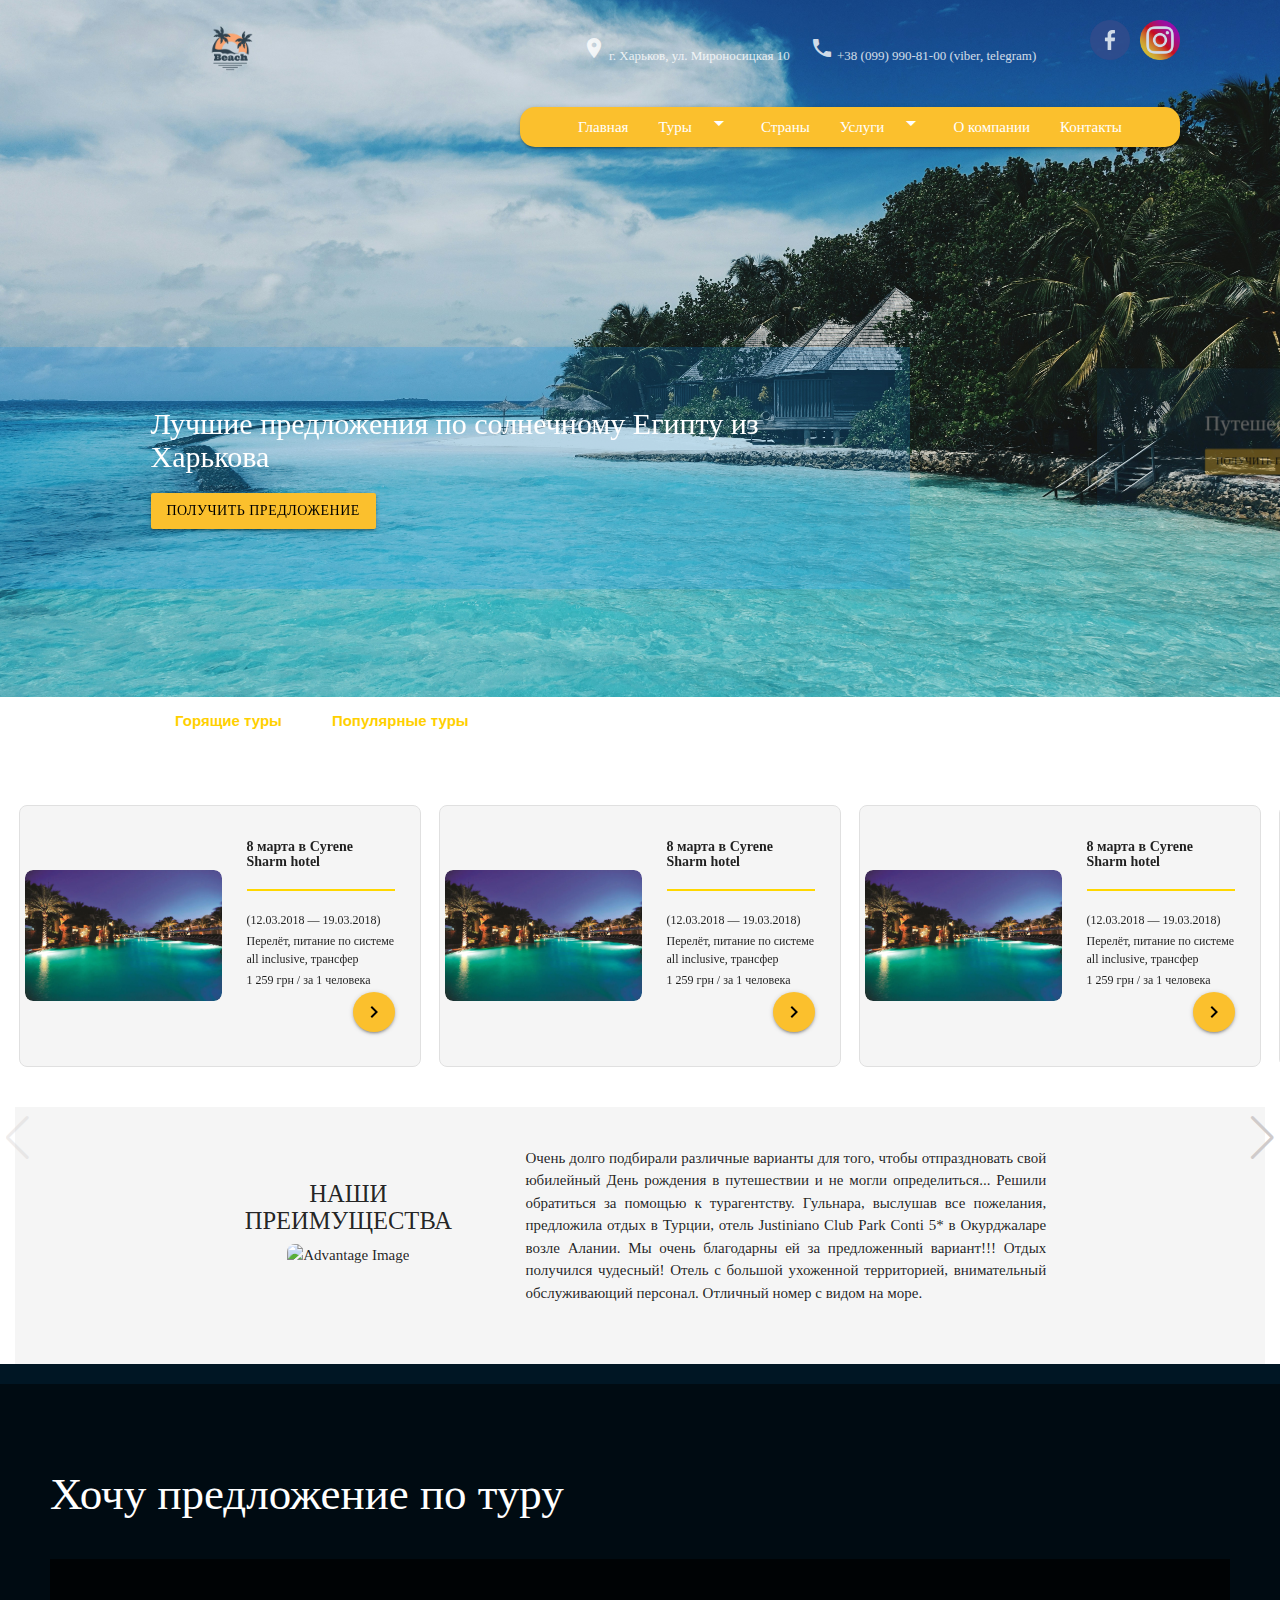
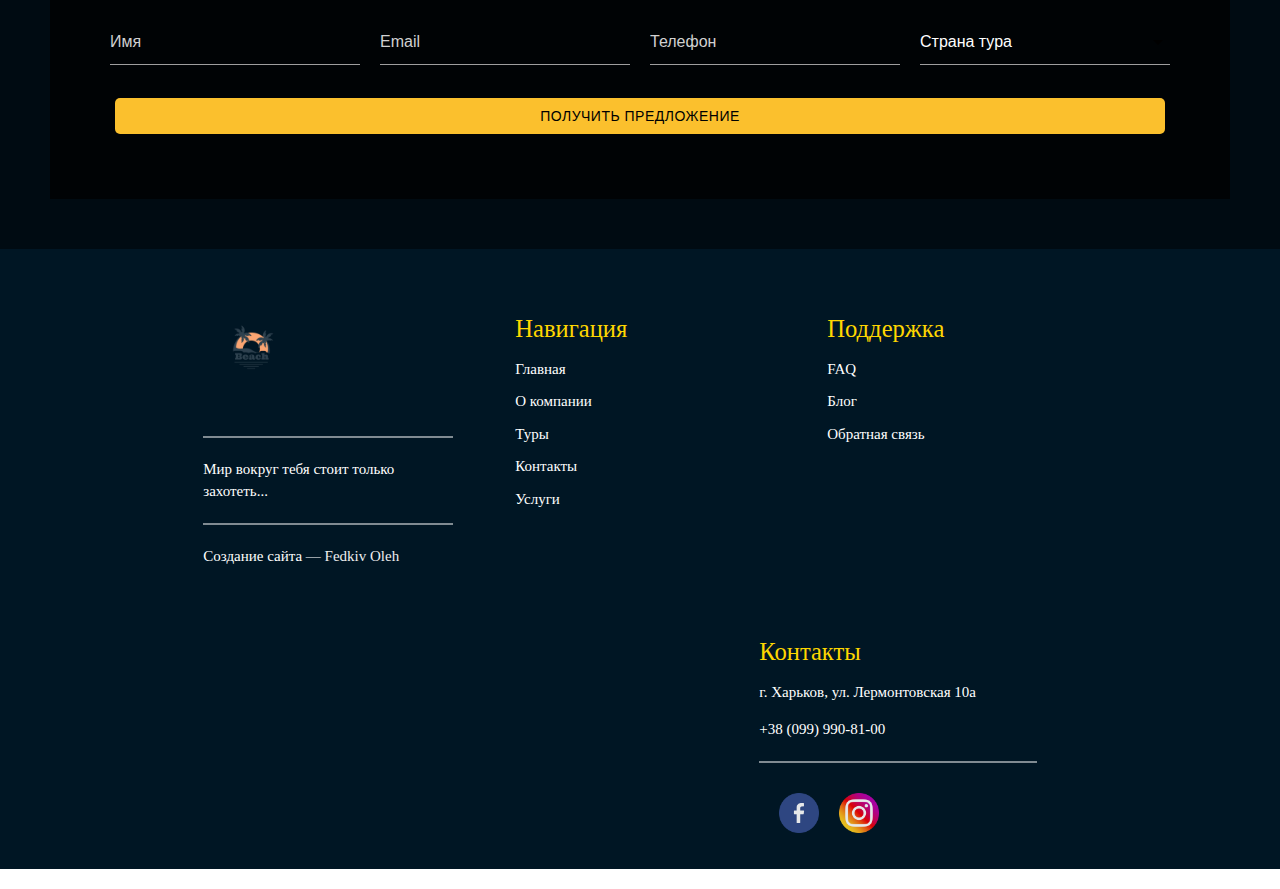
==== index.html @ 90dfb407 "Add files via upload" ====
<!DOCTYPE html>
<html lang="uk">

<head>
    <meta charset="UTF-8">
    <meta name="viewport" content="width=device-width, initial-scale=1.0">
    <title>Кураж Тур</title>
    <link href="https://fonts.googleapis.com/icon?family=Material+Icons" rel="stylesheet">
    <link href="https://cdnjs.cloudflare.com/ajax/libs/materialize/1.0.0/css/materialize.min.css" rel="stylesheet">
    <link rel="stylesheet" href="https://unpkg.com/swiper/swiper-bundle.min.css" />
    <link rel="stylesheet" href="./css/style.css">
</head>

<body>

    <header>
        <div class="containerTop">
            <div class="logoBeach">
                <img src="./img/beach-logo-template.png" alt="Кураж Тур" class="responsive-img">
            </div>
            <div class="containerContact">
                <div class="contact-info">
                    <p><i class="material-icons">location_on</i> г. Харьков, ул. Мироносицкая 10</p>
                    <p><i class="material-icons">phone</i> +38 (099) 990-81-00 (viber, telegram)</p>
                </div>
                <div class="social-icons">
                    <a href="#"><img src="./img/icon/facebook (2).png" alt="Facebook" class="responsive-img"></a>
                    <a href="#"><img src="./img/icon/social.png" alt="Instagram" class="responsive-img"></a>
                </div>
            </div>
        </div>

        <div class="navContainer">
            <nav class="yellow darken-2 navIn">
                <div class="ContainerSidenav">
                    <a href="#" data-target="mobile-demo" class="sidenav-trigger"><i class="material-icons">menu</i></a>
                    <ul class="right hide-on-med-and-down">
                        <li><a href="#">Главная</a></li>
                        <li>
                            <a class="dropdown-trigger" href="#" data-target="toursDropdown">Туры<i class="material-icons right">arrow_drop_down</i></a>
                            <ul id="toursDropdown" class="dropdown-content">
                                <li><a href="#">Горящие туры</a></li>
                                <li><a href="#">Поиск тура</a></li>
                                <li><a href="#">Туры по Украине</a></li>
                                <li><a href="#">Экскурсионные туры</a></li>
                                <li><a href="#">Week end туры</a></li>
                            </ul>
                        </li>
                        <li><a href="#">Страны</a></li>
                        <li>
                            <a class="dropdown-trigger" href="#" data-target="servicesDropdown">Услуги<i class="material-icons right">arrow_drop_down</i></a>
                            <ul id="servicesDropdown" class="dropdown-content">
                                <li><a href="#">Авиабилеты</a></li>
                                <li><a href="#">Визовая поддержка</a></li>
                                <li><a href="#">Индивидуальный трансфер</a></li>
                                <li><a href="#">Подарочные сертификаты</a></li>
                                <li><a href="#">Бронирование отелей и апартаментов</a></li>
                                <li><a href="#">Как забронировать и оплатить тур</a></li>
                            </ul>
                        </li>
                        <li><a href="#">О компании</a></li>
                        <li><a href="#">Контакты</a></li>
                    </ul>
                </div>
            </nav>
            <ul class="sidenav" id="mobile-demo">
                <li><a href="#">Главная</a></li>
                <li>
                    <a class="dropdown-trigger" href="#" data-target="toursDropdownMobile">Туры<i class="material-icons right">arrow_drop_down</i></a>
                    <ul id="toursDropdownMobile" class="dropdown-content">
                        <li><a href="#">Горящие туры</a></li>
                        <li><a href="#">Поиск тура</a></li>
                        <li><a href="#">Туры по Украине</a></li>
                        <li><a href="#">Экскурсионные туры</a></li>
                        <li><a href="#">Week end туры</a></li>
                    </ul>
                </li>
                <li><a href="#">Страны</a></li>
                <li>
                    <a class="dropdown-trigger" href="#" data-target="servicesDropdownMobile">Услуги<i class="material-icons right">arrow_drop_down</i></a>
                    <ul id="servicesDropdownMobile" class="dropdown-content">
                        <li><a href="#">Авиабилеты</a></li>
                        <li><a href="#">Визовая поддержка</a></li>
                        <li><a href="#">Индивидуальный трансфер</a></li>
                        <li><a href="#">Подарочные сертификаты</a></li>
                        <li><a href="#">Бронирование отелей и апартаментов</a></li>
                        <li><a href="#">Как забронировать и оплатить тур</a></li>
                    </ul>
                </li>
                <li><a href="#">О компании</a></li>
                <li><a href="#">Контакты</a></li>
            </ul>
        </div>

        <!-- Карусель -->
        <div class="carousel carousel-slider center carouselCont">
            <div class="carousel-fixed-item center"></div>
            <div class="carousel-item" href="#one!">
                <div class="hero start-align">
                    <div class="heroIn container">
                        <h1>Лучшие предложения по солнечному Египту из Харькова</h1>
                        <a class="btn waves-effect yellow darken-2">Получить предложение</a>
                    </div>
                </div>
            </div>
            <div class="carousel-item" href="#two!">
                <div class="hero start-align">
                    <div class="heroIn container">
                        <h1>Путешествия по всему миру с комфортом</h1>
                        <a class="btn waves-effect yellow darken-2">Получить предложение</a>
                    </div>
                </div>
            </div>
            <div class="carousel-item" href="#three!">
                <div class="hero start-align">
                    <div class="heroIn container">
                        <h1>Найди свое идеальное путешествие</h1>
                        <a class="btn waves-effect yellow darken-2">Получить предложение</a>
                    </div>
                </div>
            </div>
        </div>
    </header>

    <main class="my-5">
        <!-- Секция туров -->
        <section class="tours">
            <div class="tabs center-align mb-4 tabsCont">
                <button class="btnTours">Горящие туры</button>
                <button class="btnTours">Популярные туры</button>
            </div>
            <div class="swiper-container">
                <div class="swiper-wrapper">
                    <!-- Слайд 1 -->
                    <div class="swiper-slide">
                        <div class="card horizontal">
                            <div class="card-image">
                                <img src="./img/w3000h1995x0y5-817de6ad.webp" alt="Tour Image">
                            </div>
                            <div class="card-stacked">
                                <div class="card-content">
                                    <span class="card-title">
                                        <h5>8 марта в Cyrene Sharm hotel</h5>
                                    </span>
                                    <hr>
                                    <p>(12.03.2018 — 19.03.2018)</p>
                                    <p>Перелёт, питание по системе all inclusive, трансфер</p>
                                    <p>1 259 грн / за 1 человека</p>
                                    <div class="chevronRightClass">
                                        <button class="btn yellow darken-2 chevronRight"><i class="material-icons">chevron_right</i></button>
                                    </div>
                                </div>
                            </div>
                        </div>
                    </div>
                    <!-- Слайд 2 -->
                    <div class="swiper-slide">
                        <div class="card horizontal">
                            <div class="card-image">
                                <img src="./img/w3000h1995x0y5-817de6ad.webp" alt="Tour Image">
                            </div>
                            <div class="card-stacked">
                                <div class="card-content">
                                    <span class="card-title">
                                        <h5>8 марта в Cyrene Sharm hotel</h5>
                                    </span>
                                    <hr>
                                    <p>(12.03.2018 — 19.03.2018)</p>
                                    <p>Перелёт, питание по системе all inclusive, трансфер</p>
                                    <p>1 259 грн / за 1 человека</p>
                                    <div class="chevronRightClass">
                                        <button class="btn yellow darken-2 chevronRight"><i class="material-icons">chevron_right</i></button>
                                    </div>
                                </div>
                            </div>
                        </div>
                    </div>
                    <!-- Слайд 3 -->
                    <div class="swiper-slide">
                        <div class="card horizontal">
                            <div class="card-image">
                                <img src="./img/w3000h1995x0y5-817de6ad.webp" alt="Tour Image">
                            </div>
                            <div class="card-stacked">
                                <div class="card-content">
                                    <span class="card-title">
                                        <h5>8 марта в Cyrene Sharm hotel</h5>
                                    </span>
                                    <hr>
                                    <p>(12.03.2018 — 19.03.2018)</p>
                                    <p>Перелёт, питание по системе all inclusive, трансфер</p>
                                    <p>1 259 грн / за 1 человека</p>
                                    <div class="chevronRightClass">
                                        <button class="btn yellow darken-2 chevronRight"><i class="material-icons">chevron_right</i></button>
                                    </div>
                                </div>
                            </div>
                        </div>
                    </div>
                    <div class="swiper-slide">
                        <div class="card horizontal">
                            <div class="card-image">
                                <img src="./img/w3000h1995x0y5-817de6ad.webp" alt="Tour Image">
                            </div>
                            <div class="card-stacked">
                                <div class="card-content">
                                    <span class="card-title">
                                        <h5>8 марта в Cyrene Sharm hotel</h5>
                                    </span>
                                    <hr>
                                    <p>(12.03.2018 — 19.03.2018)</p>
                                    <p>Перелёт, питание по системе all inclusive, трансфер</p>
                                    <p>1 259 грн / за 1 человека</p>
                                    <div class="chevronRightClass">
                                        <button class="btn yellow darken-2 chevronRight"><i class="material-icons">chevron_right</i></button>
                                    </div>
                                </div>
                            </div>
                        </div>
                    </div>
                    <!-- Add more slides as needed -->
                </div>
                <!-- Add Swiper navigation buttons -->
                <div class="swiper-button-prev"></div>
                <div class="swiper-button-next"></div>
            </div>
        </section>

        <!-- Секция преимуществ -->
        <section class="advantages grey lighten-4 py-5 center-align">
            <div class="container">
                <div class="row advantage-content">
                    <div class="col s12 m4">
                        <h5>НАШИ ПРЕИМУЩЕСТВА</h5>
                        <img src="./img/portrait-scuba-diver-sea-water-with-marine-life.jpg" alt="Advantage Image" class="responsive-img rounded mb-4">
                    </div>
                    <div class="col s12 m8">
                        <p>Очень долго подбирали различные варианты для того, чтобы отпраздновать свой юбилейный День
                            рождения в путешествии и не могли определиться... Решили обратиться за помощью к
                            турагентству. Гульнара, выслушав все пожелания, предложила отдых в Турции, отель Justiniano
                            Club Park Conti 5* в Окурджаларе возле Алании. Мы очень благодарны ей за предложенный
                            вариант!!! Отдых получился чудесный! Отель с большой ухоженной территорией, внимательный
                            обслуживающий персонал. Отличный номер с видом на море.</p>
                    </div>
                </div>
            </div>
        </section>
    </main>

    <footer class="page-footer">
        <div class="footer-form">
            <h2>Хочу предложение по туру</h2>
            <div class="form">
                <form>
                    <div class="input-field">
                        <input type="text" name="name" id="name" placeholder="Имя">
                    </div>
                    <div class="input-field">
                        <input type="email" name="email" id="email" placeholder="Email">
                    </div>
                    <div class="input-field">
                        <input type="tel" name="phone" id="phone" placeholder="Телефон">
                    </div>
                    <div class="input-field">
                        <select name="country" class="custom-select Myselect">
                            <option value="" disabled selected>Страна тура</option>
                            <option value="turkey">Турция</option>
                            <option value="egypt">Египет</option>
                            <option value="sri-lanka">Шри-Ланка</option>
                            <option value="dominicana">Доминикана</option>
                        </select>
                    </div>
                    <div class="input-field">
                        <button type="submit" class="btn yellow darken-2 btnForm">Получить предложение</button>
                    </div>
                </form>
            </div>
        </div>
        <div class="container">
            <div class="row footer-info">
                <div class="col l3 s12 footer-logo">
                    <img src="./img/beach-logo-template.png" alt="Кураж Тур">
                    <hr>
                    <p>Мир вокруг тебя стоит только захотеть...</p>
                    <hr>
                    <p>Создание сайта — <a href="#" class="grey-text text-lighten-3">Fedkiv Oleh</a></p>
                </div>
                <div class="col l3 s12 footer-nav">
                    <h5>Навигация</h5>
                    <ul>
                        <li><a href="#">Главная</a></li>
                        <li><a href="#">О компании</a></li>
                        <li><a href="#">Туры</a></li>
                        <li><a href="#">Контакты</a></li>
                        <li><a href="#">Услуги</a></li>
                    </ul>
                </div>
                <div class="col l3 s12 footer-support">
                    <h5>Поддержка</h5>
                    <ul>
                        <li><a href="#">FAQ</a></li>
                        <li><a href="#">Блог</a></li>
                        <li><a href="#">Обратная связь</a></li>
                    </ul>
                </div>
                <div class="col l3 s12 footer-contacts">
                    <h5>Контакты</h5>
                    <p>г. Харьков, ул. Лермонтовская 10а</p>
                    <p>+38 (099) 990-81-00</p>
                    <hr>
                    <div class="social-icons iconsFooter">
                        <a href="#"><img src="./img/icon/facebook (2).png" alt="Facebook"></a>
                        <a href="#"><img src="./img/icon/social.png" alt="Instagram"></a>
                    </div>
                </div>
            </div>
        </div>
    </footer>

    <script src="https://cdnjs.cloudflare.com/ajax/libs/materialize/1.0.0/js/materialize.min.js"></script>
    <script src="https://unpkg.com/swiper/swiper-bundle.min.js"></script>
    <script src="./js/index.js"></script>

</body>

</html>
---- css/style.css ----
/* Header */

body {
    font-family: 'Cinzel', cursive;
    margin: 0;
    padding: 0;
    box-sizing: border-box;
}

.carouselCont {
    padding-bottom: 550px;
}

header {
    background: url('../img/dion-tavenier-h-Qb-9H6Big-unsplash (1).jpg') no-repeat center center;
    background-size: cover;
    position: relative;
}

.heroCont {
    padding-bottom: 160px;
}

.contact-info {
    display: inline-flex;
    margin-right: 20px;
    font-size: 13px;
}

.contact-info p {
    margin-right: 20px;
    color: white;
}

.containerContact {
    margin-top: 20px;
    opacity: 80%;
}

.containerTop {
    display: flex;
    justify-content: flex-end;
    margin-right: 100px;
}

.logoBeach {
    width: auto;
    max-width: 100px;
    margin-right: 300px;
}

.social-icons {
    display: inline-flex;
    width: auto;
    max-width: 100px;
}

.social-icons a {
    margin-left: 10px;
}

.navContainer {
    display: flex;
    justify-content: flex-end;
    align-items: center;
    width: auto;
    margin-right: 100px;
}

.nav {
    display: flex;
    justify-content: center;
    align-items: center;
}

.ContainerSidenav {
    display: flex;
    justify-content: center;
    align-items: center;
    height: 40px;
}

.navIn {
    width: 660px;
    height: 40px;
    border-radius: 15px;
}

.nav-wrapper ul {
    margin: 0;
    padding: 0;
    list-style: none;
    display: flex;
}

.nav-wrapper ul li {
    margin-left: 20px;
}

.nav-wrapper ul li a {
    color: black;
    text-decoration: none;
    padding: 10px 15px;
}

.sidenav-trigger {
    display: none;
}

.heroIn {
    text-align: start;
}

.hero {
    text-align: center;
    padding: 60px 20px;
    margin-right: 370px;
    background: rgba(0, 145, 248, 0.2);
    margin-top: 200px;
}

.hero h1 {
    margin: 0 0 20px;
    color: white;
    font-size: 30px;
}

.tours .card {
    margin-bottom: 20px;
}

.advantages img {
    max-width: 100%;
    border-radius: 10px;
}

@media screen and (max-width: 1024px) {

    .containerTop,
    .navContainer {
        flex-direction: column;
        align-items: center;
        margin-right: 0;
    }

    .logoBeach {
        margin-right: 0;
        margin-bottom: 20px;
    }

    .nav-wrapper ul {
        flex-direction: column;
        align-items: center;
    }

    .nav-wrapper ul li {
        margin-left: 0;
        margin-bottom: 10px;
    }

    .sidenav-trigger {
        display: block;
    }

    .hero {
        margin-right: 0;
    }
}

@media screen and (max-width: 768px) {
    .contact-info {
        flex-direction: column;
        align-items: center;
        margin-right: 0;
    }

    .contact-info p {
        margin-right: 0;
        margin-bottom: 10px;
    }

    .hero {
        padding: 30px 10px;
        margin-right: 0;
    }

    .hero h1 {
        font-size: 24px;
    }

    .navIn {
        width: auto;
        padding: 0 10px;
    }

    .nav-wrapper ul {
        flex-direction: column;
        align-items: center;
    }

    .nav-wrapper ul li {
        margin-left: 0;
        margin-bottom: 10px;
    }

    .nav-wrapper ul li a {
        padding: 8px 12px;
    }

    .nav-wrapper ul li a:hover {
        background-color: rgba(255, 255, 255, 0.7);
        border-radius: 5px;
    }

    .hero {
        text-align: center;
        padding: 30px 10px;
        margin-right: 0;
    }

    .hero h1 {
        font-size: 24px;
    }
}

nav {
    background-color: #ffeb3b;
    padding: 0 20px;
    border-radius: 15px;
}

nav .nav-wrapper {
    display: flex;
    justify-content: space-between;
    align-items: center;
}

nav .nav-wrapper ul {
    display: flex;
    align-items: center;
    margin: 0;
}

nav .nav-wrapper ul li {
    margin-left: 20px;
}

nav .nav-wrapper ul li a {
    color: rgb(0, 0, 0);
    text-decoration: none;
    padding: 10px 15px;
}

nav .dropdown-content {
    background-color: rgba(0, 145, 248, 0.7);
    display: none;
    position: absolute;
    min-width: 250px;
    z-index: 1;
    top: -52px;
}

nav .dropdown-content li {
    list-style: none;
    padding: 10px;
    text-align: left;
}

nav .dropdown-content li a {
    color: rgb(255, 255, 255);
    text-decoration: none;
    display: block;
    margin: -10px;
}

nav .dropdown-content li a:hover {
    color: rgb(255, 255, 255);
    background-color: rgba(0, 145, 248, 0.4);
}

nav .dropdown-trigger:hover .dropdown-content {
    display: block;
}

nav li a:hover {
    background-color: transparent;
}

.carouselCont {
    padding-bottom: 550px;
}

@media screen and (max-width: 1024px) {
    .carouselCont {
        padding-bottom: 400px;
    }
}

@media screen and (max-width: 768px) {
    .carouselCont {
        padding-bottom: 300px;
    }

    .carousel .carousel-item h1 {
        font-size: 24px;
    }

    .carousel .carousel-item .hero {
        padding: 30px 10px;
        margin-right: 0;
    }

    .carousel .carousel-item .heroIn {
        text-align: center;
    }
}

/* main */

/* Основні стилі для body */
body {
    font-family: 'Cinzel', cursive;
    margin: 0;
    padding: 0;
    overflow-x: hidden;
}

/* Стилі для основного контенту */
main {
    padding: 0 15px;
}

/* Стилі для секції турів */
.tours {
    margin-bottom: 20px;
}

/* Контейнер для вкладок */
.tabsCont {
    padding-left: 140px;
}

/* Стилі для вкладок в секції турів */
.tours .tabs {
    margin-bottom: 40px;
    display: flex;
    justify-content: start;
    gap: 10px;
}

/* Стилі для кнопок турів */
.btnTours {
    background-color: white;
    border: none;
    box-shadow: none;
    outline: none;
    color: rgb(255, 208, 0);
    font-weight: bold;
    padding: 10px 20px;
    border-radius: 5px;
    transition: color 0.3s ease, background-color 0.3s ease;
}

.btnTours:hover {
    color: rgb(172, 165, 165);
    cursor: pointer;
    background-color: rgba(255, 208, 0, 0.1);
}

.btnTours:focus,
.btnTours:active {
    box-shadow: none;
    outline: none;
    background-color: rgb(255, 255, 255);
    color: rgb(0, 0, 0);
}

.btnTours:active {
    background-color: rgb(255, 255, 255);
    color: rgb(255, 208, 0);
}

.btnTours.active {
    background-color: rgb(255, 255, 255);
    color: rgb(0, 0, 0);
}

/* Стилі для горизонтальних карток турів */
.tours .card.horizontal {
    display: flex;
    flex-direction: row;
    align-items: center;
    box-shadow: none;
    border: 1px solid #e0e0e0;
    border-radius: 8px;
    overflow: hidden;
    background-color: #f5f5f5;
    width: 400px;
    height: 260px;
    margin: 20px auto;
}

/* Стилі для зображень в горизонтальних картках */
.tours .card.horizontal .card-image {
    flex: 1;
    max-width: 250px;
    overflow: hidden;
    border-radius: 8px;
    margin-left: 5px;
}

hr {
    color: #b8b7b7;
}

.tours .card.horizontal .card-image img {
    width: 100%;
    height: auto;
    border-radius: 8px;
}

/* Стилі для контейнера карток */
.chevronRightClass {
    text-align: end;
}

.tours .card.horizontal .card-stacked {
    flex: 1;
    display: flex;
    flex-direction: column;
    justify-content: space-between;
    padding: 1px;
}

/* Стилі для контенту карток */
.tours .card.horizontal .card-content {
    text-align: left;
}

/* Стилі для заголовків в картках */
.tours .card.horizontal .card-content h5 {
    margin-top: 0;
    margin-bottom: 5px;
    font-size: 14px;
    font-weight: bold;
}

/* Стилі для тексту в картках */
.tours .card.horizontal .card-content p {
    margin: 3px 0;
    font-size: 12px;
}

/* Стилі для цін в картках */
.tours .card.horizontal .card-content .price {
    font-size: 18px;
    font-weight: bold;
}

.tours .card.horizontal .card-content .price span {
    font-size: 10px;
    color: #777;
}

/* Стилі для дій в картках */
.tours .card.horizontal .card-action {
    text-align: right;
    padding: 1px;
}

/* Стилі для кнопки-стрілки */
.chevronRight {
    background: yellow;
    border: none;
    color: #000;
    display: inline-flex;
    align-items: center;
    justify-content: center;
    border-radius: 50%;
    width: 10px;
    height: 40px;
    transition: background-color 0.3s, transform 0.3s;
    opacity: 80%;
}

.chevronRight .material-icons {
    font-size: 24px;
    transition: transform 0.2s;
}

.chevronRight:hover .material-icons {
    transform: translateX(1px);
}

/* Адаптивні стилі */
@media (max-width: 768px) {
    .tours .tabs {
        flex-direction: column;
        align-items: center;
    }

    .tabsCont {
        padding-left: 0;
    }

    .tours .card.horizontal {
        flex-direction: column;
        width: auto;
        height: auto;
        margin: 20px;
    }

    .tours .card.horizontal .card-image {
        width: 100%;
        order: 1;
        margin-top: 10px;
    }

    .tours .card.horizontal .card-stacked {
        width: 100%;
        order: 2;
    }

    .tours .card.horizontal .card-content,
    .tours .card.horizontal .card-action {
        text-align: center;
    }

    .carousel .carousel-item {
        width: 100%;
        padding: 0;
    }

    .swiper-container {
        width: 100%;
        padding: 0;
    }

    .swiper-slide {
        width: 100%;
        padding: 0;
        margin: 0 auto;
    }
}

/* Секція "НАШІ ПЕРЕВАГИ" */
.advantages {
    padding: 40px 0;
    text-align: center;
}

/* Контент секції "НАШІ ПЕРЕВАГИ" */
.advantages .advantage-content {
    display: flex;
    align-items: center;
    flex-wrap: wrap;
}

/* Зображення в секції "НАШІ ПЕРЕВАГИ" */
.advantages img {
    border-radius: 8px;
    margin-bottom: 20px;
    max-width: 100%;
}

/* Текст в секції "НАШІ ПЕРЕВАГИ" */
.advantages p {
    text-align: justify;
    padding: 0 20px;
    margin: 0;
}

@media (max-width: 768px) {
    .advantages .advantage-content {
        flex-direction: column;
        align-items: center;
    }

    .swiper-button-prev,
    .swiper-button-next {
        bottom: -200px;
        width: 25px;
    }

    .advantages img {
        width: 100%;
        height: auto;
    }

    .advantages p {
        padding: 0 10px;
    }
}

/* Стилі для кнопок в каруселі */
.swiper-button-prev,
.swiper-button-next {
    top: auto;
    bottom: -260px;
    color: #cfcbcb;
    width: 15px;
}

/* Нові адаптивні стилі для вузьких екранів */
@media (max-width: 480px) {
    .tours .card.horizontal {
        width: 100%;
        margin-left: 0;
    }

    .btnTours {
        width: 100%;
        text-align: center;
    }

    .chevronRight {
        width: 30px;
        height: 30px;
    }

    .chevronRight .material-icons {
        font-size: 18px;
    }

    .advantages p {
        padding: 0 5px;
    }
}

/* Додаткові стилі для середніх екранів */
@media (min-width: 768px) and (max-width: 1024px) {
    .tours .card.horizontal {
        width: 350px;
        height: 260px;
        margin: 20px auto;
    }

    .swiper-button-prev,
    .swiper-button-next {
        bottom: -240px;
        width: 20px;
    }

    .tours .card.horizontal .card-image {
        max-width: 200px;
    }

    .advantages img {
        width: 100%;
        height: auto;
    }

    .advantages p {
        padding: 0 10px;
    }
}

/* Додаткові стилі для великих екранів */
@media (min-width: 1024px) and (max-width: 1267.5px) {
    .tours .card.horizontal {
        width: 450px;
        height: 240px;
        margin: 20px auto;
    }

    .swiper-button-prev,
    .swiper-button-next {
        bottom: -290px;
        width: 25px;
    }

    .tours .card {
        display: flex;
        align-items: center;
        justify-content: center;
    }

    .tours .card.horizontal .card-image {
        max-width: 200px;
    }

    .advantages img {
        width: 100%;
        height: auto;
    }

    .advantages p {
        padding: 0 10px;
    }
}

/* footer */

/* Загальні стилі для футера */
footer {
    background: #000e1c25 !important;
    color: rgb(2, 0, 12);
    padding: 0;
}

.footer-form {
    text-align: center;
    padding: 50px;
    background: rgba(0, 0, 0, 0.5) url('../img/vivid-colours-plants-in-natural-environment.jpg') no-repeat center center;
    background-size: cover;
    margin-bottom: 30px;
}

.footer-form h2 {
    text-align: start;
    margin-bottom: 40px;
    color: white;
    font-size: 45px;
}

.footer-form form {
    display: flex;
    align-items: center;
    justify-content: center;
    padding: 50px;
    flex-wrap: wrap;
}

.footer-form .input-field {
    margin: 10px;
    flex: 1 1 200px;
}

.footer-form input,
.footer-form .custom-select {
    padding: 10px;
    border: none;
    border-radius: 5px;
    font-size: 16px;
    background: rgba(255, 255, 255, 0.8);
    color: #ffffff;
    margin: 5px;
    width: calc(100% - 10px);
    transition: background 0.3s, color 0.3s;
}

.footer-form .custom-select {
    appearance: none;
    -webkit-appearance: none;
    -moz-appearance: none;
    cursor: pointer;
}

.footer-form .custom-select:focus {
    outline: none;
    box-shadow: none;
}

select:focus {
    border-bottom: 1px solid #FFD700 !important;
    box-shadow: 0 1px 0 0 #FFD700 !important;
}

.dropdown-content li > span {
    color: rgb(0, 0, 0);
}

.dropdown-content li > span:active,
.dropdown-content li > span:hover,
.dropdown-content li > span:focus,
.dropdown-content li > span.active {
    color: rgb(255, 187, 0);
}

.footer-form button {
    padding: 0px 20px;
    border: none;
    border-radius: 5px;
    font-size: 14px;
    background-color: yellow;
    color: black;
    cursor: pointer;
    margin: 5px;
    width: calc(100% - 10px);
}

.footer-info {
    display: flex;
    flex-wrap: wrap;
    gap: 40px;
    justify-content: center;
    padding: 20px 0;
}

.footer-info div {
    flex: 1 1 200px;
    max-width: 300px;
}

.footer-logo img {
    max-width: 100px;
    margin-bottom: 10px;
}

.footer-logo p {
    color: white;
}

.footer-nav ul,
.footer-support ul,
.footer-contacts ul {
    list-style: none;
    padding: 0;
}

.footer-nav li,
.footer-support li,
.footer-contacts li {
    margin-bottom: 10px;
}

.footer-nav a,
.footer-support a,
.footer-contacts a {
    color: white;
    text-decoration: none;
    transition: color 0.3s;
}

.footer-nav a:hover,
.footer-support a:hover,
.footer-contacts a:hover {
    color: yellow;
}

.footer-contacts .social-icons {
    display: flex;
    gap: 10px;
}

.footer-contacts .social-icons img {
    width: 40px;
    opacity: 90%;
}

.footer-credits {
    text-align: center;
    padding-top: 20px;
}

.footer-credits a {
    color: white;
    text-decoration: none;
    transition: color 0.3s;
}

.footer-credits a:hover {
    color: yellow;
}

/* Адаптивність (mobile-first approach) */
@media (max-width: 768px) {
    .footer-info {
        display: grid;
        text-align: center;
    }

    .footer-form form {
        align-items: center;
    }

    .footer-form input,
    .footer-form .custom-select,
    .footer-form button {
        text-align: center;
        width: 100%;
        max-width: 350px;
    }
}

/* Загальні стилі для <hr> */
hr {
    border: none;
    height: 2px;
    background-color: #FFD700;
    margin: 20px 0;
}

/* Стилі для <hr> у футері */
footer hr {
    background-color: #ffffff;
    opacity: 0.5;
}

/* Стилі для <hr> з градієнтом */
hr.gradient {
    height: 3px;
    background: linear-gradient(to right, #FFD700, #ffcc00);
    border: none;
    margin: 20px 0;
}

/* Стилі для <hr> з пунктирною лінією */
hr.dashed {
    border-top: 2px dashed #FFD700;
    background: transparent;
    margin: 20px 0;
}

/* Переопределення стилів Materialize CSS */
.btn,
.btn:hover,
.btn:focus {
    background-color: #FFD700 !important;
    color: #000000 !important;
    opacity: 1 !important;
}

form {
    background-color: rgba(0, 0, 0, 0.7) !important;
}

.btnForm {
    opacity: 1 !important;
    background-color: #FFD700 !important;
    color: #000000 !important;
    box-shadow: none !important;
}

.page-footer {
    background-color: #001624 !important;
}

input[type=text]:focus+label,
input[type=email]:focus+label,
input[type=tel]:focus+label,
select:focus+label {
    color: #FFD700 !important;
}

input[type=text]:focus,
input[type=email]:focus,
input[type=tel]:focus,
select:focus {
    border-bottom: 1px solid #FFD700 !important;
    box-shadow: 0 1px 0 0 #FFD700 !important;
}

.custom-select option {
    color: #ffcc00 !important;
}

.footer-info h5 {
    color: #FFD700;
}

.footer-credits a {
    color: #FFD700 !important;
}

.footer-credits p {
    color: #ffffff;
}

.iconsFooter {
    padding: 10px;
}
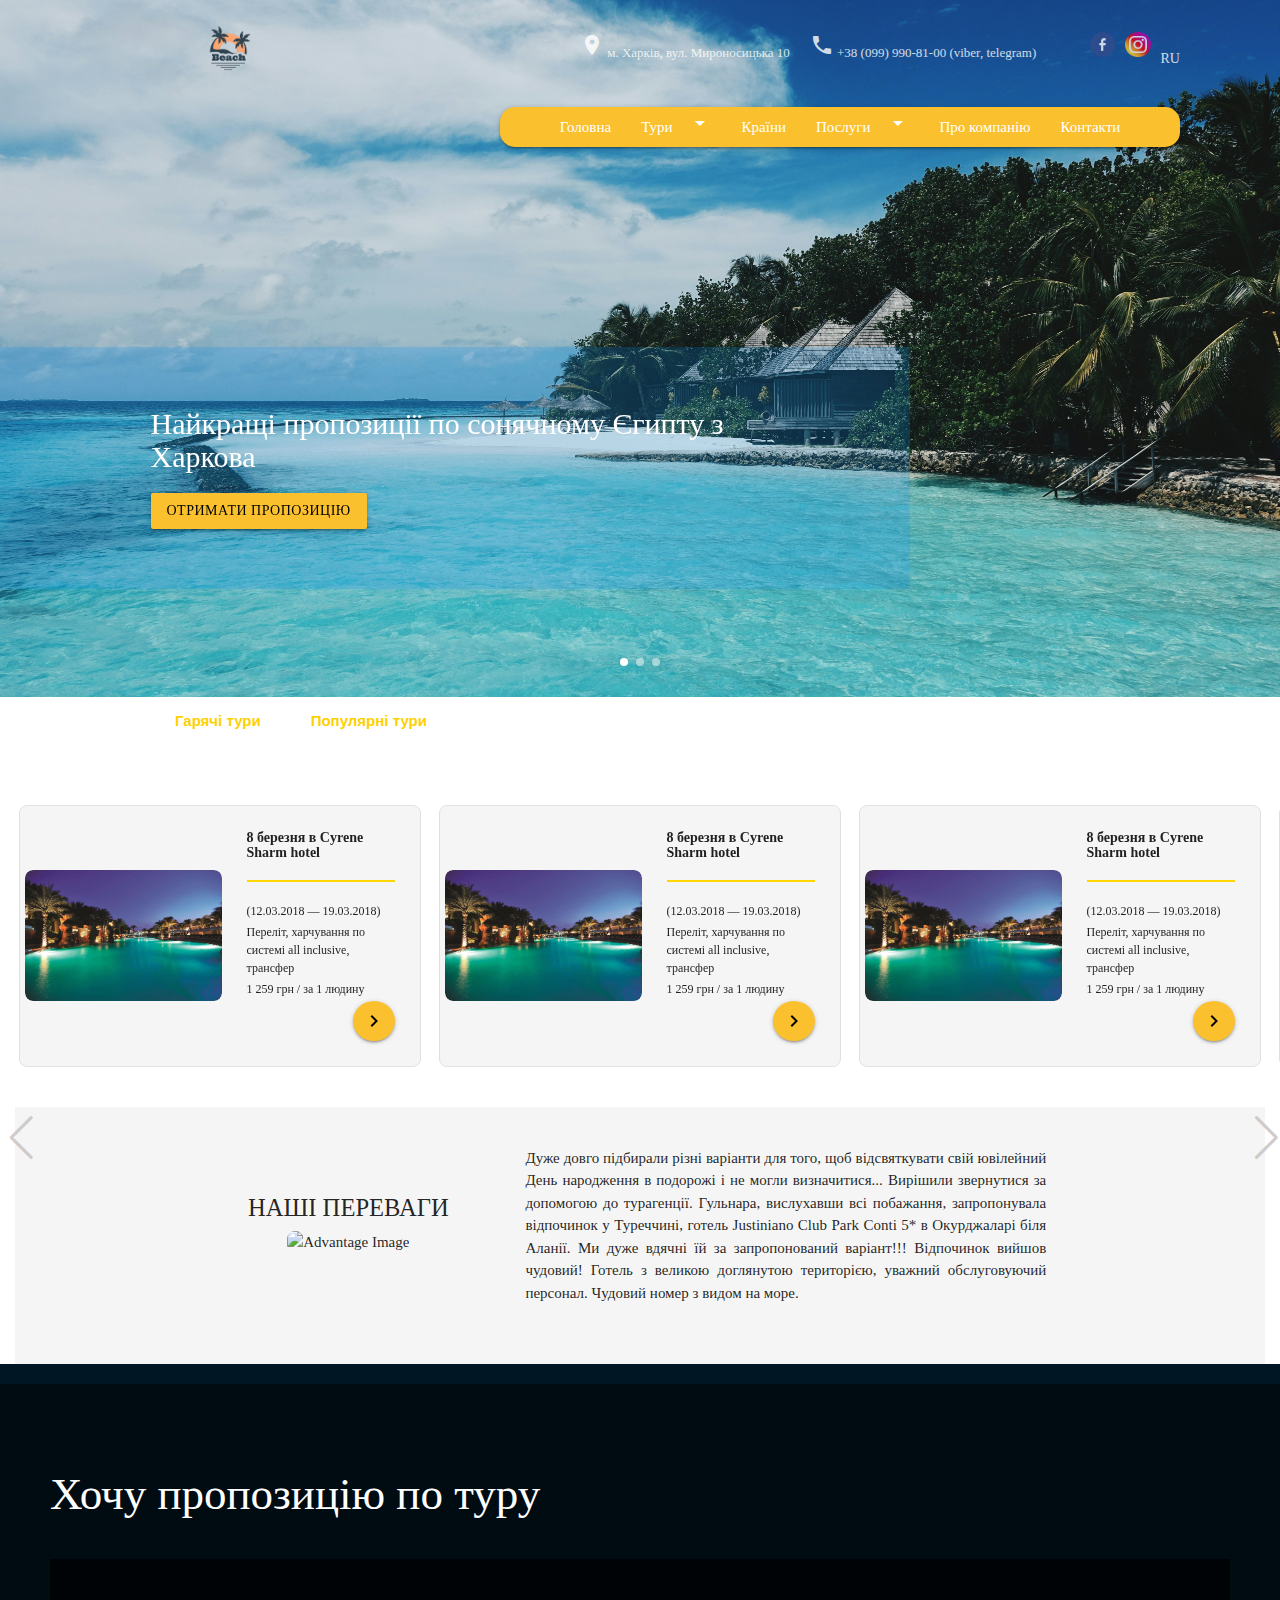
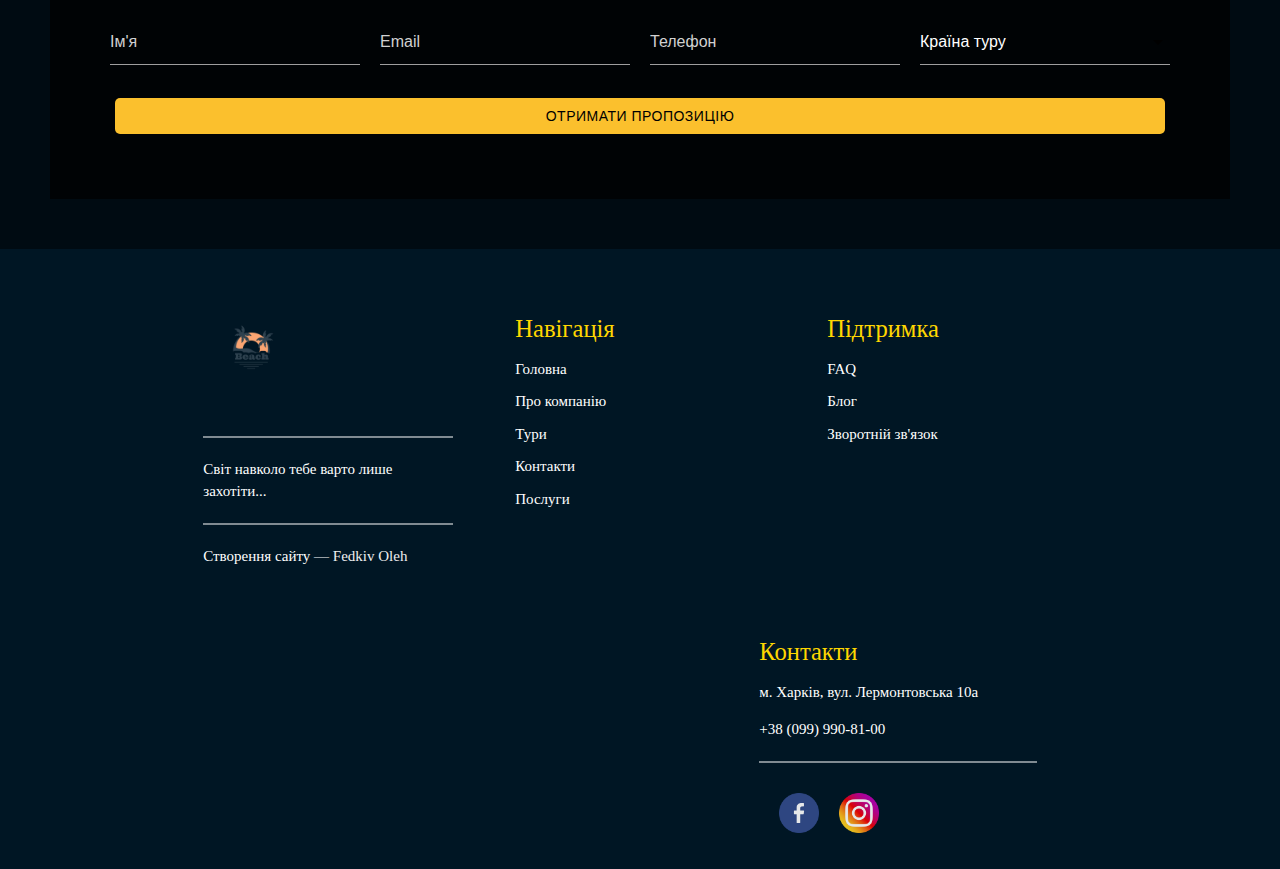
==== commit 890ad3bb: "Add files via upload" ====
--- a/index.html
+++ b/index.html
@@ -19,13 +19,18 @@
                 <img src="./img/beach-logo-template.png" alt="Кураж Тур" class="responsive-img">
             </div>
             <div class="containerContact">
+              
                 <div class="contact-info">
-                    <p><i class="material-icons">location_on</i> г. Харьков, ул. Мироносицкая 10</p>
+             
+
+                    <p><i class="material-icons">location_on</i> м. Харків, вул. Мироносицька 10</p>
                     <p><i class="material-icons">phone</i> +38 (099) 990-81-00 (viber, telegram)</p>
+                     
                 </div>
                 <div class="social-icons">
                     <a href="#"><img src="./img/icon/facebook (2).png" alt="Facebook" class="responsive-img"></a>
                     <a href="#"><img src="./img/icon/social.png" alt="Instagram" class="responsive-img"></a>
+                    <p> <a href="./ru.html" class="language-button">RU</a></p>
                 </div>
             </div>
         </div>
@@ -35,60 +40,60 @@
                 <div class="ContainerSidenav">
                     <a href="#" data-target="mobile-demo" class="sidenav-trigger"><i class="material-icons">menu</i></a>
                     <ul class="right hide-on-med-and-down">
-                        <li><a href="#">Главная</a></li>
+                        <li><a href="#">Головна</a></li>
                         <li>
-                            <a class="dropdown-trigger" href="#" data-target="toursDropdown">Туры<i class="material-icons right">arrow_drop_down</i></a>
+                            <a class="dropdown-trigger" href="#" data-target="toursDropdown">Тури<i class="material-icons right">arrow_drop_down</i></a>
                             <ul id="toursDropdown" class="dropdown-content">
-                                <li><a href="#">Горящие туры</a></li>
-                                <li><a href="#">Поиск тура</a></li>
-                                <li><a href="#">Туры по Украине</a></li>
-                                <li><a href="#">Экскурсионные туры</a></li>
-                                <li><a href="#">Week end туры</a></li>
+                                <li><a href="#">Гарячі тури</a></li>
+                                <li><a href="#">Пошук тура</a></li>
+                                <li><a href="#">Тури по Україні</a></li>
+                                <li><a href="#">Екскурсійні тури</a></li>
+                                <li><a href="#">Week end тури</a></li>
                             </ul>
                         </li>
-                        <li><a href="#">Страны</a></li>
+                        <li><a href="#">Країни</a></li>
                         <li>
-                            <a class="dropdown-trigger" href="#" data-target="servicesDropdown">Услуги<i class="material-icons right">arrow_drop_down</i></a>
+                            <a class="dropdown-trigger" href="#" data-target="servicesDropdown">Послуги<i class="material-icons right">arrow_drop_down</i></a>
                             <ul id="servicesDropdown" class="dropdown-content">
-                                <li><a href="#">Авиабилеты</a></li>
-                                <li><a href="#">Визовая поддержка</a></li>
-                                <li><a href="#">Индивидуальный трансфер</a></li>
-                                <li><a href="#">Подарочные сертификаты</a></li>
-                                <li><a href="#">Бронирование отелей и апартаментов</a></li>
-                                <li><a href="#">Как забронировать и оплатить тур</a></li>
+                                <li><a href="#">Авіаквитки</a></li>
+                                <li><a href="#">Візова підтримка</a></li>
+                                <li><a href="#">Індивідуальний трансфер</a></li>
+                                <li><a href="#">Подарункові сертифікати</a></li>
+                                <li><a href="#">Бронювання готелів та апартаментів</a></li>
+                                <li><a href="#">Як забронювати і оплатити тур</a></li>
                             </ul>
                         </li>
-                        <li><a href="#">О компании</a></li>
-                        <li><a href="#">Контакты</a></li>
+                        <li><a href="#">Про компанію</a></li>
+                        <li><a href="#">Контакти</a></li>
                     </ul>
                 </div>
             </nav>
             <ul class="sidenav" id="mobile-demo">
-                <li><a href="#">Главная</a></li>
+                <li><a href="#">Головна</a></li>
                 <li>
-                    <a class="dropdown-trigger" href="#" data-target="toursDropdownMobile">Туры<i class="material-icons right">arrow_drop_down</i></a>
+                    <a class="dropdown-trigger" href="#" data-target="toursDropdownMobile">Тури<i class="material-icons right">arrow_drop_down</i></a>
                     <ul id="toursDropdownMobile" class="dropdown-content">
-                        <li><a href="#">Горящие туры</a></li>
-                        <li><a href="#">Поиск тура</a></li>
-                        <li><a href="#">Туры по Украине</a></li>
-                        <li><a href="#">Экскурсионные туры</a></li>
-                        <li><a href="#">Week end туры</a></li>
+                        <li><a href="#">Гарячі тури</a></li>
+                        <li><a href="#">Пошук тура</a></li>
+                        <li><a href="#">Тури по Україні</a></li>
+                        <li><a href="#">Екскурсійні тури</a></li>
+                        <li><a href="#">Week end тури</a></li>
                     </ul>
                 </li>
-                <li><a href="#">Страны</a></li>
+                <li><a href="#">Країни</a></li>
                 <li>
-                    <a class="dropdown-trigger" href="#" data-target="servicesDropdownMobile">Услуги<i class="material-icons right">arrow_drop_down</i></a>
+                    <a class="dropdown-trigger" href="#" data-target="servicesDropdownMobile">Послуги<i class="material-icons right">arrow_drop_down</i></a>
                     <ul id="servicesDropdownMobile" class="dropdown-content">
-                        <li><a href="#">Авиабилеты</a></li>
-                        <li><a href="#">Визовая поддержка</a></li>
-                        <li><a href="#">Индивидуальный трансфер</a></li>
-                        <li><a href="#">Подарочные сертификаты</a></li>
-                        <li><a href="#">Бронирование отелей и апартаментов</a></li>
-                        <li><a href="#">Как забронировать и оплатить тур</a></li>
+                        <li><a href="#">Авіаквитки</a></li>
+                        <li><a href="#">Візова підтримка</a></li>
+                        <li><a href="#">Індивідуальний трансфер</a></li>
+                        <li><a href="#">Подарункові сертифікати</a></li>
+                        <li><a href="#">Бронювання готелів та апартаментів</a></li>
+                        <li><a href="#">Як забронювати і оплатити тур</a></li>
                     </ul>
                 </li>
-                <li><a href="#">О компании</a></li>
-                <li><a href="#">Контакты</a></li>
+                <li><a href="#">Про компанію</a></li>
+                <li><a href="#">Контакти</a></li>
             </ul>
         </div>
 
@@ -98,24 +103,24 @@
             <div class="carousel-item" href="#one!">
                 <div class="hero start-align">
                     <div class="heroIn container">
-                        <h1>Лучшие предложения по солнечному Египту из Харькова</h1>
-                        <a class="btn waves-effect yellow darken-2">Получить предложение</a>
+                        <h1>Найкращі пропозиції по сонячному Єгипту з Харкова</h1>
+                        <a class="btn waves-effect yellow darken-2">Отримати пропозицію</a>
                     </div>
                 </div>
             </div>
             <div class="carousel-item" href="#two!">
                 <div class="hero start-align">
                     <div class="heroIn container">
-                        <h1>Путешествия по всему миру с комфортом</h1>
-                        <a class="btn waves-effect yellow darken-2">Получить предложение</a>
+                        <h1>Подорожі по всьому світу з комфортом</h1>
+                        <a class="btn waves-effect yellow darken-2">Отримати пропозицію</a>
                     </div>
                 </div>
             </div>
             <div class="carousel-item" href="#three!">
                 <div class="hero start-align">
                     <div class="heroIn container">
-                        <h1>Найди свое идеальное путешествие</h1>
-                        <a class="btn waves-effect yellow darken-2">Получить предложение</a>
+                        <h1>Знайди своє ідеальне подорож</h1>
+                        <a class="btn waves-effect yellow darken-2">Отримати пропозицію</a>
                     </div>
                 </div>
             </div>
@@ -123,11 +128,11 @@
     </header>
 
     <main class="my-5">
-        <!-- Секция туров -->
+        <!-- Секція турів -->
         <section class="tours">
             <div class="tabs center-align mb-4 tabsCont">
-                <button class="btnTours">Горящие туры</button>
-                <button class="btnTours">Популярные туры</button>
+                <button class="btnTours">Гарячі тури</button>
+                <button class="btnTours">Популярні тури</button>
             </div>
             <div class="swiper-container">
                 <div class="swiper-wrapper">
@@ -140,12 +145,12 @@
                             <div class="card-stacked">
                                 <div class="card-content">
                                     <span class="card-title">
-                                        <h5>8 марта в Cyrene Sharm hotel</h5>
+                                        <h5>8 березня в Cyrene Sharm hotel</h5>
                                     </span>
                                     <hr>
                                     <p>(12.03.2018 — 19.03.2018)</p>
-                                    <p>Перелёт, питание по системе all inclusive, трансфер</p>
-                                    <p>1 259 грн / за 1 человека</p>
+                                    <p>Переліт, харчування по системі all inclusive, трансфер</p>
+                                    <p>1 259 грн / за 1 людину</p>
                                     <div class="chevronRightClass">
                                         <button class="btn yellow darken-2 chevronRight"><i class="material-icons">chevron_right</i></button>
                                     </div>
@@ -162,12 +167,12 @@
                             <div class="card-stacked">
                                 <div class="card-content">
                                     <span class="card-title">
-                                        <h5>8 марта в Cyrene Sharm hotel</h5>
+                                        <h5>8 березня в Cyrene Sharm hotel</h5>
                                     </span>
                                     <hr>
                                     <p>(12.03.2018 — 19.03.2018)</p>
-                                    <p>Перелёт, питание по системе all inclusive, трансфер</p>
-                                    <p>1 259 грн / за 1 человека</p>
+                                    <p>Переліт, харчування по системі all inclusive, трансфер</p>
+                                    <p>1 259 грн / за 1 людину</p>
                                     <div class="chevronRightClass">
                                         <button class="btn yellow darken-2 chevronRight"><i class="material-icons">chevron_right</i></button>
                                     </div>
@@ -184,12 +189,12 @@
                             <div class="card-stacked">
                                 <div class="card-content">
                                     <span class="card-title">
-                                        <h5>8 марта в Cyrene Sharm hotel</h5>
+                                        <h5>8 березня в Cyrene Sharm hotel</h5>
                                     </span>
                                     <hr>
                                     <p>(12.03.2018 — 19.03.2018)</p>
-                                    <p>Перелёт, питание по системе all inclusive, трансфер</p>
-                                    <p>1 259 грн / за 1 человека</p>
+                                    <p>Переліт, харчування по системі all inclusive, трансфер</p>
+                                    <p>1 259 грн / за 1 людину</p>
                                     <div class="chevronRightClass">
                                         <button class="btn yellow darken-2 chevronRight"><i class="material-icons">chevron_right</i></button>
                                     </div>
@@ -205,12 +210,12 @@
                             <div class="card-stacked">
                                 <div class="card-content">
                                     <span class="card-title">
-                                        <h5>8 марта в Cyrene Sharm hotel</h5>
+                                        <h5>8 березня в Cyrene Sharm hotel</h5>
                                     </span>
                                     <hr>
                                     <p>(12.03.2018 — 19.03.2018)</p>
-                                    <p>Перелёт, питание по системе all inclusive, трансфер</p>
-                                    <p>1 259 грн / за 1 человека</p>
+                                    <p>Переліт, харчування по системі all inclusive, трансфер</p>
+                                    <p>1 259 грн / за 1 людину</p>
                                     <div class="chevronRightClass">
                                         <button class="btn yellow darken-2 chevronRight"><i class="material-icons">chevron_right</i></button>
                                     </div>
@@ -218,29 +223,24 @@
                             </div>
                         </div>
                     </div>
-                    <!-- Add more slides as needed -->
-                </div>
-                <!-- Add Swiper navigation buttons -->
+                    <!-- Додати більше слайдів за необхідності -->
+                </div>
+                <!-- Додати навігаційні кнопки Swiper -->
                 <div class="swiper-button-prev"></div>
                 <div class="swiper-button-next"></div>
             </div>
         </section>
 
-        <!-- Секция преимуществ -->
+        <!-- Секція переваг -->
         <section class="advantages grey lighten-4 py-5 center-align">
             <div class="container">
                 <div class="row advantage-content">
                     <div class="col s12 m4">
-                        <h5>НАШИ ПРЕИМУЩЕСТВА</h5>
+                        <h5>НАШІ ПЕРЕВАГИ</h5>
                         <img src="./img/portrait-scuba-diver-sea-water-with-marine-life.jpg" alt="Advantage Image" class="responsive-img rounded mb-4">
                     </div>
                     <div class="col s12 m8">
-                        <p>Очень долго подбирали различные варианты для того, чтобы отпраздновать свой юбилейный День
-                            рождения в путешествии и не могли определиться... Решили обратиться за помощью к
-                            турагентству. Гульнара, выслушав все пожелания, предложила отдых в Турции, отель Justiniano
-                            Club Park Conti 5* в Окурджаларе возле Алании. Мы очень благодарны ей за предложенный
-                            вариант!!! Отдых получился чудесный! Отель с большой ухоженной территорией, внимательный
-                            обслуживающий персонал. Отличный номер с видом на море.</p>
+                        <p>Дуже довго підбирали різні варіанти для того, щоб відсвяткувати свій ювілейний День народження в подорожі і не могли визначитися... Вирішили звернутися за допомогою до турагенції. Гульнара, вислухавши всі побажання, запропонувала відпочинок у Туреччині, готель Justiniano Club Park Conti 5* в Окурджаларі біля Аланії. Ми дуже вдячні їй за запропонований варіант!!! Відпочинок вийшов чудовий! Готель з великою доглянутою територією, уважний обслуговуючий персонал. Чудовий номер з видом на море.</p>
                     </div>
                 </div>
             </div>
@@ -249,11 +249,11 @@
 
     <footer class="page-footer">
         <div class="footer-form">
-            <h2>Хочу предложение по туру</h2>
+            <h2>Хочу пропозицію по туру</h2>
             <div class="form">
                 <form>
                     <div class="input-field">
-                        <input type="text" name="name" id="name" placeholder="Имя">
+                        <input type="text" name="name" id="name" placeholder="Ім'я">
                     </div>
                     <div class="input-field">
                         <input type="email" name="email" id="email" placeholder="Email">
@@ -263,15 +263,15 @@
                     </div>
                     <div class="input-field">
                         <select name="country" class="custom-select Myselect">
-                            <option value="" disabled selected>Страна тура</option>
-                            <option value="turkey">Турция</option>
-                            <option value="egypt">Египет</option>
-                            <option value="sri-lanka">Шри-Ланка</option>
-                            <option value="dominicana">Доминикана</option>
+                            <option value="" disabled selected>Країна туру</option>
+                            <option value="turkey">Туреччина</option>
+                            <option value="egypt">Єгипет</option>
+                            <option value="sri-lanka">Шрі-Ланка</option>
+                            <option value="dominicana">Домінікана</option>
                         </select>
                     </div>
                     <div class="input-field">
-                        <button type="submit" class="btn yellow darken-2 btnForm">Получить предложение</button>
+                        <button type="submit" class="btn yellow darken-2 btnForm">Отримати пропозицію</button>
                     </div>
                 </form>
             </div>
@@ -281,31 +281,31 @@
                 <div class="col l3 s12 footer-logo">
                     <img src="./img/beach-logo-template.png" alt="Кураж Тур">
                     <hr>
-                    <p>Мир вокруг тебя стоит только захотеть...</p>
+                    <p>Світ навколо тебе варто лише захотіти...</p>
                     <hr>
-                    <p>Создание сайта — <a href="#" class="grey-text text-lighten-3">Fedkiv Oleh</a></p>
+                    <p>Створення сайту — <a href="#" class="grey-text text-lighten-3">Fedkiv Oleh</a></p>
                 </div>
                 <div class="col l3 s12 footer-nav">
-                    <h5>Навигация</h5>
+                    <h5>Навігація</h5>
                     <ul>
-                        <li><a href="#">Главная</a></li>
-                        <li><a href="#">О компании</a></li>
-                        <li><a href="#">Туры</a></li>
-                        <li><a href="#">Контакты</a></li>
-                        <li><a href="#">Услуги</a></li>
+                        <li><a href="#">Головна</a></li>
+                        <li><a href="#">Про компанію</a></li>
+                        <li><a href="#">Тури</a></li>
+                        <li><a href="#">Контакти</a></li>
+                        <li><a href="#">Послуги</a></li>
                     </ul>
                 </div>
                 <div class="col l3 s12 footer-support">
-                    <h5>Поддержка</h5>
+                    <h5>Підтримка</h5>
                     <ul>
                         <li><a href="#">FAQ</a></li>
                         <li><a href="#">Блог</a></li>
-                        <li><a href="#">Обратная связь</a></li>
+                        <li><a href="#">Зворотній зв'язок</a></li>
                     </ul>
                 </div>
                 <div class="col l3 s12 footer-contacts">
-                    <h5>Контакты</h5>
-                    <p>г. Харьков, ул. Лермонтовская 10а</p>
+                    <h5>Контакти</h5>
+                    <p>м. Харків, вул. Лермонтовська 10а</p>
                     <p>+38 (099) 990-81-00</p>
                     <hr>
                     <div class="social-icons iconsFooter">
--- a/css/style.css
+++ b/css/style.css
@@ -1,16 +1,63 @@
-/* Header */
-
+/* Загальні стилі */
 body {
-    font-family: 'Cinzel', cursive;
     margin: 0;
     padding: 0;
-    box-sizing: border-box;
-}
-
-.carouselCont {
-    padding-bottom: 550px;
-}
-
+    font-family: 'Cinzel', cursive;
+    overflow-x: hidden;
+}
+
+html, body {
+    height: 100%;
+}
+
+/* Загальні медіа запити для планшетів */
+@media (min-width: 768px) and (max-width: 1024px) {
+    body, p {
+        font-size: 16px;
+    }
+
+    h1 {
+        font-size: 28px;
+    }
+
+    h2 {
+        font-size: 24px;
+    }
+
+    h3 {
+        font-size: 20px;
+    }
+
+    h4 {
+        font-size: 18px;
+    }
+
+    h5, h6 {
+        font-size: 16px;
+    }
+
+    .language-button {
+        font-size: 16px;
+    }
+
+    .hero h1 {
+        font-size: 26px;
+    }
+
+    .nav-wrapper ul li a {
+        font-size: 16px;
+    }
+
+    .footer-form h2 {
+        font-size: 28px;
+    }
+
+    .footer-credits p {
+        font-size: 14px;
+    }
+}
+
+/* Стилі для header */
 header {
     background: url('../img/dion-tavenier-h-Qb-9H6Big-unsplash (1).jpg') no-repeat center center;
     background-size: cover;
@@ -81,7 +128,7 @@
 }
 
 .navIn {
-    width: 660px;
+    width: 680px;
     height: 40px;
     border-radius: 15px;
 }
@@ -132,95 +179,6 @@
 .advantages img {
     max-width: 100%;
     border-radius: 10px;
-}
-
-@media screen and (max-width: 1024px) {
-
-    .containerTop,
-    .navContainer {
-        flex-direction: column;
-        align-items: center;
-        margin-right: 0;
-    }
-
-    .logoBeach {
-        margin-right: 0;
-        margin-bottom: 20px;
-    }
-
-    .nav-wrapper ul {
-        flex-direction: column;
-        align-items: center;
-    }
-
-    .nav-wrapper ul li {
-        margin-left: 0;
-        margin-bottom: 10px;
-    }
-
-    .sidenav-trigger {
-        display: block;
-    }
-
-    .hero {
-        margin-right: 0;
-    }
-}
-
-@media screen and (max-width: 768px) {
-    .contact-info {
-        flex-direction: column;
-        align-items: center;
-        margin-right: 0;
-    }
-
-    .contact-info p {
-        margin-right: 0;
-        margin-bottom: 10px;
-    }
-
-    .hero {
-        padding: 30px 10px;
-        margin-right: 0;
-    }
-
-    .hero h1 {
-        font-size: 24px;
-    }
-
-    .navIn {
-        width: auto;
-        padding: 0 10px;
-    }
-
-    .nav-wrapper ul {
-        flex-direction: column;
-        align-items: center;
-    }
-
-    .nav-wrapper ul li {
-        margin-left: 0;
-        margin-bottom: 10px;
-    }
-
-    .nav-wrapper ul li a {
-        padding: 8px 12px;
-    }
-
-    .nav-wrapper ul li a:hover {
-        background-color: rgba(255, 255, 255, 0.7);
-        border-radius: 5px;
-    }
-
-    .hero {
-        text-align: center;
-        padding: 30px 10px;
-        margin-right: 0;
-    }
-
-    .hero h1 {
-        font-size: 24px;
-    }
 }
 
 nav {
@@ -286,38 +244,378 @@
     background-color: transparent;
 }
 
-.carouselCont {
-    padding-bottom: 550px;
-}
-
+/* Media Queries for Header */
 @media screen and (max-width: 1024px) {
-    .carouselCont {
-        padding-bottom: 400px;
+    .containerTop,
+    .navContainer {
+        flex-direction: column;
+        align-items: center;
+        margin-right: 0;
+    }
+
+    .logoBeach {
+        margin-right: 0;
+        margin-bottom: 20px;
+    }
+
+    .nav-wrapper ul {
+        flex-direction: column;
+        align-items: center;
+    }
+
+    .nav-wrapper ul li {
+        margin-left: 0;
+        margin-bottom: 10px;
+    }
+
+    .sidenav-trigger {
+        display: block;
+    }
+
+    .hero {
+        margin-right: 0;
     }
 }
 
 @media screen and (max-width: 768px) {
-    .carouselCont {
-        padding-bottom: 300px;
-    }
-
-    .carousel .carousel-item h1 {
-        font-size: 24px;
-    }
-
-    .carousel .carousel-item .hero {
+    .containerTop,
+    .navContainer {
+        flex-direction: column;
+        align-items: center;
+        margin-right: 0;
+    }
+
+    .logoBeach {
+        margin-right: 0;
+        margin-bottom: 20px;
+    }
+
+    .contact-info {
+        flex-direction: column;
+        align-items: center;
+        margin-right: 0;
+    }
+
+    .contact-info p {
+        margin-right: 0;
+        margin-bottom: 10px;
+    }
+
+    .social-icons {
+        margin-bottom: 20px;
+    }
+
+    .hero {
         padding: 30px 10px;
         margin-right: 0;
     }
 
-    .carousel .carousel-item .heroIn {
+    .hero h1 {
+        font-size: 24px;
+    }
+
+    .navIn {
+        width: auto;
+        padding: 0 10px;
+    }
+
+    .nav-wrapper ul {
+        flex-direction: column;
+        align-items: center;
+    }
+
+    .nav-wrapper ul li {
+        margin-left: 0;
+        margin-bottom: 10px;
+    }
+
+    .nav-wrapper ul li a {
+        padding: 8px 12px;
+    }
+
+    .nav-wrapper ul li a:hover {
+        background-color: rgba(255, 255, 255, 0.7);
+        border-radius: 5px;
+    }
+
+    .hero {
         text-align: center;
-    }
-}
-
-/* main */
-
-/* Основні стилі для body */
+        padding: 30px 10px;
+        margin-right: 0;
+    }
+
+    .hero h1 {
+        font-size: 24px;
+    }
+}
+
+/* Footer */
+footer {
+    margin: 0;
+    padding: 0;
+    box-sizing: border-box;
+    background: #000e1c25 !important;
+    color: rgb(2, 0, 12);
+    padding: 0;
+}
+
+.page-footer {
+    padding-bottom: 0;
+    background-color: #001624 !important;
+}
+
+.page-footer .footer-credits {
+    margin-bottom: 0;
+}
+
+.footer-form {
+    text-align: center;
+    padding: 50px;
+    background: rgba(0, 0, 0, 0.5) url('../img/vivid-colours-plants-in-natural-environment.jpg') no-repeat center center;
+    background-size: cover;
+    margin-bottom: 30px;
+}
+
+.footer-form h2 {
+    text-align: start;
+    margin-bottom: 40px;
+    color: white;
+    font-size: 45px;
+}
+
+.footer-form form {
+    display: flex;
+    align-items: center;
+    justify-content: center;
+    padding: 50px;
+    flex-wrap: wrap;
+}
+
+.footer-form .input-field {
+    margin: 10px;
+    flex: 1 1 200px;
+}
+
+.footer-form input,
+.footer-form .custom-select {
+    padding: 10px;
+    border: none;
+    border-radius: 5px;
+    font-size: 16px;
+    background: rgba(255, 255, 255, 0.8);
+    color: #ffffff;
+    margin: 5px;
+    width: calc(100% - 10px);
+    transition: background 0.3s, color 0.3s;
+}
+
+.footer-form .custom-select {
+    appearance: none;
+    -webkit-appearance: none;
+    -moz-appearance: none;
+    cursor: pointer;
+}
+
+.footer-form .custom-select:focus {
+    outline: none;
+    box-shadow: none;
+}
+
+select:focus {
+    border-bottom: 1px solid #FFD700 !important;
+    box-shadow: 0 1px 0 0 #FFD700 !important;
+}
+
+.dropdown-content li>span {
+    color: rgb(0, 0, 0);
+}
+
+.dropdown-content li>span:active,
+.dropdown-content li>span:hover,
+.dropdown-content li>span:focus,
+.dropdown-content li>span.active {
+    color: rgb(255, 187, 0);
+}
+
+.footer-form button {
+    padding: 0px 20px;
+    border: none;
+    border-radius: 5px;
+    font-size: 14px;
+    background-color: yellow;
+    color: black;
+    cursor: pointer;
+    margin: 5px;
+    width: calc(100% - 10px);
+}
+
+.footer-info {
+    display: flex;
+    flex-wrap: wrap;
+    gap: 40px;
+    justify-content: center;
+    padding: 20px 0;
+}
+
+.footer-info div {
+    flex: 1 1 200px;
+    max-width: 300px;
+}
+
+.footer-logo img {
+    max-width: 100px;
+    margin-bottom: 10px;
+}
+
+.footer-logo p {
+    color: white;
+}
+
+.footer-nav ul,
+.footer-support ul,
+.footer-contacts ul {
+    list-style: none;
+    padding: 0;
+}
+
+.footer-nav li,
+.footer-support li,
+.footer-contacts li {
+    margin-bottom: 10px;
+}
+
+.footer-nav a,
+.footer-support a,
+.footer-contacts a {
+    color: white;
+    text-decoration: none;
+    transition: color 0.3s;
+}
+
+.footer-nav a:hover,
+.footer-support a:hover,
+.footer-contacts a:hover {
+    color: yellow;
+}
+
+.footer-contacts .social-icons {
+    display: flex;
+    gap: 10px;
+}
+
+.footer-contacts .social-icons img {
+    width: 40px;
+    opacity: 90%;
+}
+
+.footer-credits {
+    text-align: center;
+    padding-top: 20px;
+}
+
+.footer-credits a {
+    color: white;
+    text-decoration: none;
+    transition: color 0.3s;
+}
+
+.footer-credits a:hover {
+    color: yellow;
+}
+
+.footer-credits p {
+    color: #ffffff;
+}
+
+.iconsFooter {
+    padding: 10px;
+}
+
+input[type=text]:focus+label,
+input[type=email]:focus+label,
+input[type=tel]:focus+label,
+select:focus+label {
+    color: #FFD700 !important;
+}
+
+input[type=text]:focus,
+input[type=email]:focus,
+input[type=tel]:focus,
+select:focus {
+    border-bottom: 1px solid #FFD700 !important;
+    box-shadow: 0 1px 0 0 #FFD700 !important;
+}
+
+.custom-select option {
+    color: #ffcc00 !important;
+}
+
+.footer-info h5 {
+    color: #FFD700;
+}
+
+.footer-credits a {
+    color: #FFD700 !important;
+}
+
+footer hr {
+    background-color: #ffffff;
+    opacity: 0.5;
+}
+
+hr.gradient {
+    height: 3px;
+    background: linear-gradient(to right, #FFD700, #ffcc00);
+    border: none;
+    margin: 20px 0;
+}
+
+hr.dashed {
+    border-top: 2px dashed #FFD700;
+    background: transparent;
+    margin: 20px 0;
+}
+
+.btn,
+.btn:hover,
+.btn:focus {
+    background-color: #FFD700 !important;
+    color: #000000 !important;
+    opacity: 1 !important;
+}
+
+form {
+    background-color: rgba(0, 0, 0, 0.7) !important;
+}
+
+.btnForm {
+    opacity: 1 !important;
+    background-color: #FFD700 !important;
+    color: #000000 !important;
+    box-shadow: none !important;
+}
+
+/* Media Queries for Footer */
+@media (max-width: 768px) {
+    .footer-info {
+        display: grid;
+        text-align: center;
+    }
+
+    .footer-form form {
+        align-items: center;
+    }
+
+    .footer-form input,
+    .footer-form .custom-select,
+    .footer-form button {
+        text-align: center;
+        width: 100%;
+        max-width: 450px;
+    }
+}
+
+/* Main */
 body {
     font-family: 'Cinzel', cursive;
     margin: 0;
@@ -325,22 +623,18 @@
     overflow-x: hidden;
 }
 
-/* Стилі для основного контенту */
 main {
     padding: 0 15px;
 }
 
-/* Стилі для секції турів */
 .tours {
     margin-bottom: 20px;
 }
 
-/* Контейнер для вкладок */
 .tabsCont {
     padding-left: 140px;
 }
 
-/* Стилі для вкладок в секції турів */
 .tours .tabs {
     margin-bottom: 40px;
     display: flex;
@@ -348,7 +642,6 @@
     gap: 10px;
 }
 
-/* Стилі для кнопок турів */
 .btnTours {
     background-color: white;
     border: none;
@@ -385,7 +678,6 @@
     color: rgb(0, 0, 0);
 }
 
-/* Стилі для горизонтальних карток турів */
 .tours .card.horizontal {
     display: flex;
     flex-direction: row;
@@ -400,7 +692,6 @@
     margin: 20px auto;
 }
 
-/* Стилі для зображень в горизонтальних картках */
 .tours .card.horizontal .card-image {
     flex: 1;
     max-width: 250px;
@@ -419,7 +710,6 @@
     border-radius: 8px;
 }
 
-/* Стилі для контейнера карток */
 .chevronRightClass {
     text-align: end;
 }
@@ -432,12 +722,10 @@
     padding: 1px;
 }
 
-/* Стилі для контенту карток */
 .tours .card.horizontal .card-content {
     text-align: left;
 }
 
-/* Стилі для заголовків в картках */
 .tours .card.horizontal .card-content h5 {
     margin-top: 0;
     margin-bottom: 5px;
@@ -445,13 +733,11 @@
     font-weight: bold;
 }
 
-/* Стилі для тексту в картках */
 .tours .card.horizontal .card-content p {
     margin: 3px 0;
     font-size: 12px;
 }
 
-/* Стилі для цін в картках */
 .tours .card.horizontal .card-content .price {
     font-size: 18px;
     font-weight: bold;
@@ -462,13 +748,11 @@
     color: #777;
 }
 
-/* Стилі для дій в картках */
 .tours .card.horizontal .card-action {
     text-align: right;
     padding: 1px;
 }
 
-/* Стилі для кнопки-стрілки */
 .chevronRight {
     background: yellow;
     border: none;
@@ -492,7 +776,11 @@
     transform: translateX(1px);
 }
 
-/* Адаптивні стилі */
+.carouselCont {
+    padding-bottom: 550px;
+}
+
+/* Media Queries for Main */
 @media (max-width: 768px) {
     .tours .tabs {
         flex-direction: column;
@@ -543,36 +831,36 @@
     }
 }
 
-/* Секція "НАШІ ПЕРЕВАГИ" */
+/* Section "НАШІ ПЕРЕВАГИ" */
 .advantages {
     padding: 40px 0;
     text-align: center;
 }
 
-/* Контент секції "НАШІ ПЕРЕВАГИ" */
 .advantages .advantage-content {
     display: flex;
     align-items: center;
     flex-wrap: wrap;
-}
-
-/* Зображення в секції "НАШІ ПЕРЕВАГИ" */
+    justify-content: center; /* Центрування контенту */
+}
+
 .advantages img {
     border-radius: 8px;
     margin-bottom: 20px;
     max-width: 100%;
 }
 
-/* Текст в секції "НАШІ ПЕРЕВАГИ" */
 .advantages p {
     text-align: justify;
     padding: 0 20px;
     margin: 0;
-}
-
+    max-width: 600px; /* Обмеження ширини тексту */
+}
+
+/* Media Queries for Section "НАШІ ПЕРЕВАГИ" */
 @media (max-width: 768px) {
     .advantages .advantage-content {
-        flex-direction: column;
+    
         align-items: center;
     }
 
@@ -585,6 +873,7 @@
     .advantages img {
         width: 100%;
         height: auto;
+   
     }
 
     .advantages p {
@@ -592,7 +881,7 @@
     }
 }
 
-/* Стилі для кнопок в каруселі */
+/* Styles for Carousel Buttons */
 .swiper-button-prev,
 .swiper-button-next {
     top: auto;
@@ -601,38 +890,67 @@
     width: 15px;
 }
 
-/* Нові адаптивні стилі для вузьких екранів */
-@media (max-width: 480px) {
-    .tours .card.horizontal {
+/* Media Queries for Carousel Buttons */
+@media (max-width: 1024px) {
+    .carouselCont {
+        padding-bottom: 400px;
+    }
+
+    .swiper-button-prev,
+    .swiper-button-next {
+        bottom: -200px;
+        width: 20px;
+    }
+}
+
+@media (max-width: 768px) {
+    .carouselCont {
+        padding-bottom: 300px;
+    }
+
+    .carousel .carousel-item h1 {
+        font-size: 24px;
+    }
+
+    .carousel .carousel-item .hero {
+        padding: 30px 10px;
+        margin-right: 0;
+    }
+
+    .carousel .carousel-item .heroIn {
+        text-align: center;
+    }
+
+    .swiper-button-prev,
+    .swiper-button-next {
+        bottom: auto;
+        width: 25px;
+    }
+
+    .swiper-container {
         width: 100%;
-        margin-left: 0;
-    }
-
-    .btnTours {
-        width: 100%;
-        text-align: center;
-    }
-
-    .chevronRight {
-        width: 30px;
-        height: 30px;
-    }
-
-    .chevronRight .material-icons {
-        font-size: 18px;
-    }
-
-    .advantages p {
-        padding: 0 5px;
-    }
-}
-
-/* Додаткові стилі для середніх екранів */
+        overflow: hidden;
+    }
+
+    .swiper-slide {
+        width: calc(100% - 40px);
+        margin-left: auto;
+        margin-right: auto;
+    }
+
+    .tour-card {
+        padding: 10px;
+        box-sizing: border-box;
+    }
+}
+
+/* Media Queries for Tablets */
 @media (min-width: 768px) and (max-width: 1024px) {
     .tours .card.horizontal {
         width: 350px;
-        height: 260px;
+        height: 280px;
         margin: 20px auto;
+        
     }
 
     .swiper-button-prev,
@@ -642,21 +960,29 @@
     }
 
     .tours .card.horizontal .card-image {
-        max-width: 200px;
+        max-width: 400px;
+    }
+
+    .advantages .advantage-content {
+        justify-content: center; /* Центрування контенту */
+        text-align: center; /* Центрування тексту */
     }
 
     .advantages img {
-        width: 100%;
+        width: 100%; /* Розширення зображень */
         height: auto;
     }
 
     .advantages p {
-        padding: 0 10px;
-    }
-}
-
-/* Додаткові стилі для великих екранів */
+        margin: auto;
+        padding: 0px;
+        max-width: 80%; /* Розширення текстового блоку */
+    }
+}
+
+/* Media Queries for Large Screens */
 @media (min-width: 1024px) and (max-width: 1267.5px) {
+
     .tours .card.horizontal {
         width: 450px;
         height: 240px;
@@ -689,241 +1015,26 @@
     }
 }
 
-/* footer */
-
-/* Загальні стилі для футера */
-footer {
-    background: #000e1c25 !important;
-    color: rgb(2, 0, 12);
-    padding: 0;
-}
-
-.footer-form {
-    text-align: center;
-    padding: 50px;
-    background: rgba(0, 0, 0, 0.5) url('../img/vivid-colours-plants-in-natural-environment.jpg') no-repeat center center;
-    background-size: cover;
-    margin-bottom: 30px;
-}
-
-.footer-form h2 {
-    text-align: start;
-    margin-bottom: 40px;
-    color: white;
-    font-size: 45px;
-}
-
-.footer-form form {
-    display: flex;
-    align-items: center;
-    justify-content: center;
-    padding: 50px;
-    flex-wrap: wrap;
-}
-
-.footer-form .input-field {
-    margin: 10px;
-    flex: 1 1 200px;
-}
-
-.footer-form input,
-.footer-form .custom-select {
-    padding: 10px;
-    border: none;
-    border-radius: 5px;
-    font-size: 16px;
-    background: rgba(255, 255, 255, 0.8);
-    color: #ffffff;
-    margin: 5px;
-    width: calc(100% - 10px);
-    transition: background 0.3s, color 0.3s;
-}
-
-.footer-form .custom-select {
-    appearance: none;
-    -webkit-appearance: none;
-    -moz-appearance: none;
-    cursor: pointer;
-}
-
-.footer-form .custom-select:focus {
-    outline: none;
-    box-shadow: none;
-}
-
-select:focus {
-    border-bottom: 1px solid #FFD700 !important;
-    box-shadow: 0 1px 0 0 #FFD700 !important;
-}
-
-.dropdown-content li > span {
-    color: rgb(0, 0, 0);
-}
-
-.dropdown-content li > span:active,
-.dropdown-content li > span:hover,
-.dropdown-content li > span:focus,
-.dropdown-content li > span.active {
-    color: rgb(255, 187, 0);
-}
-
-.footer-form button {
-    padding: 0px 20px;
-    border: none;
-    border-radius: 5px;
-    font-size: 14px;
-    background-color: yellow;
-    color: black;
-    cursor: pointer;
-    margin: 5px;
-    width: calc(100% - 10px);
-}
-
-.footer-info {
-    display: flex;
-    flex-wrap: wrap;
-    gap: 40px;
-    justify-content: center;
-    padding: 20px 0;
-}
-
-.footer-info div {
-    flex: 1 1 200px;
-    max-width: 300px;
-}
-
-.footer-logo img {
-    max-width: 100px;
-    margin-bottom: 10px;
-}
-
-.footer-logo p {
-    color: white;
-}
-
-.footer-nav ul,
-.footer-support ul,
-.footer-contacts ul {
-    list-style: none;
-    padding: 0;
-}
-
-.footer-nav li,
-.footer-support li,
-.footer-contacts li {
-    margin-bottom: 10px;
-}
-
-.footer-nav a,
-.footer-support a,
-.footer-contacts a {
-    color: white;
-    text-decoration: none;
-    transition: color 0.3s;
-}
-
-.footer-nav a:hover,
-.footer-support a:hover,
-.footer-contacts a:hover {
-    color: yellow;
-}
-
-.footer-contacts .social-icons {
-    display: flex;
-    gap: 10px;
-}
-
-.footer-contacts .social-icons img {
-    width: 40px;
-    opacity: 90%;
-}
-
-.footer-credits {
-    text-align: center;
-    padding-top: 20px;
-}
-
-.footer-credits a {
-    color: white;
-    text-decoration: none;
-    transition: color 0.3s;
-}
-
-.footer-credits a:hover {
-    color: yellow;
-}
-
-/* Адаптивність (mobile-first approach) */
-@media (max-width: 768px) {
-    .footer-info {
-        display: grid;
-        text-align: center;
-    }
-
-    .footer-form form {
-        align-items: center;
-    }
-
-    .footer-form input,
-    .footer-form .custom-select,
-    .footer-form button {
-        text-align: center;
-        width: 100%;
-        max-width: 350px;
-    }
-}
-
-/* Загальні стилі для <hr> */
+/* Media Queries for Large Screens (Min 1024px) */
+@media (min-width: 1024px) {
+    .swiper-button-prev,
+    .swiper-button-next {
+        bottom: -260px;
+        width: 15px;
+        display: block;
+    }
+}
+
+/* General Styles */
+body, p, h1, h2, h3, h4, h5, h6 {
+    font-family: 'Cinzel', cursive;
+}
+
 hr {
     border: none;
     height: 2px;
     background-color: #FFD700;
     margin: 20px 0;
-}
-
-/* Стилі для <hr> у футері */
-footer hr {
-    background-color: #ffffff;
-    opacity: 0.5;
-}
-
-/* Стилі для <hr> з градієнтом */
-hr.gradient {
-    height: 3px;
-    background: linear-gradient(to right, #FFD700, #ffcc00);
-    border: none;
-    margin: 20px 0;
-}
-
-/* Стилі для <hr> з пунктирною лінією */
-hr.dashed {
-    border-top: 2px dashed #FFD700;
-    background: transparent;
-    margin: 20px 0;
-}
-
-/* Переопределення стилів Materialize CSS */
-.btn,
-.btn:hover,
-.btn:focus {
-    background-color: #FFD700 !important;
-    color: #000000 !important;
-    opacity: 1 !important;
-}
-
-form {
-    background-color: rgba(0, 0, 0, 0.7) !important;
-}
-
-.btnForm {
-    opacity: 1 !important;
-    background-color: #FFD700 !important;
-    color: #000000 !important;
-    box-shadow: none !important;
-}
-
-.page-footer {
-    background-color: #001624 !important;
 }
 
 input[type=text]:focus+label,
@@ -945,18 +1056,64 @@
     color: #ffcc00 !important;
 }
 
-.footer-info h5 {
-    color: #FFD700;
-}
-
-.footer-credits a {
-    color: #FFD700 !important;
-}
-
-.footer-credits p {
-    color: #ffffff;
-}
-
-.iconsFooter {
-    padding: 10px;
-}
+.language-button {
+    display: inline-block;
+    padding: 0;
+    font-size: 14px;
+    color: #fff;
+    text-align: center;
+    text-decoration: none;
+    border-radius: 5px;
+    transition: background-color 0.3s;
+}
+
+.language-button:hover {
+    opacity: 50%;
+}
+
+/* General Media Queries */
+@media (max-width: 767px) {
+    body, p {
+        font-size: 14px;
+    }
+
+    h1 {
+        font-size: 24px;
+    }
+
+    h2 {
+        font-size: 20px;
+    }
+
+    h3 {
+        font-size: 18px;
+    }
+
+    h4 {
+        font-size: 16px;
+    }
+
+    h5, h6 {
+        font-size: 14px;
+    }
+
+    .language-button {
+        font-size: 14px;
+    }
+
+    .hero h1 {
+        font-size: 20px;
+    }
+
+    .nav-wrapper ul li a {
+        font-size: 14px;
+    }
+
+    .footer-form h2 {
+        font-size: 24px;
+    }
+
+    .footer-credits p {
+        font-size: 12px;
+    }
+}
